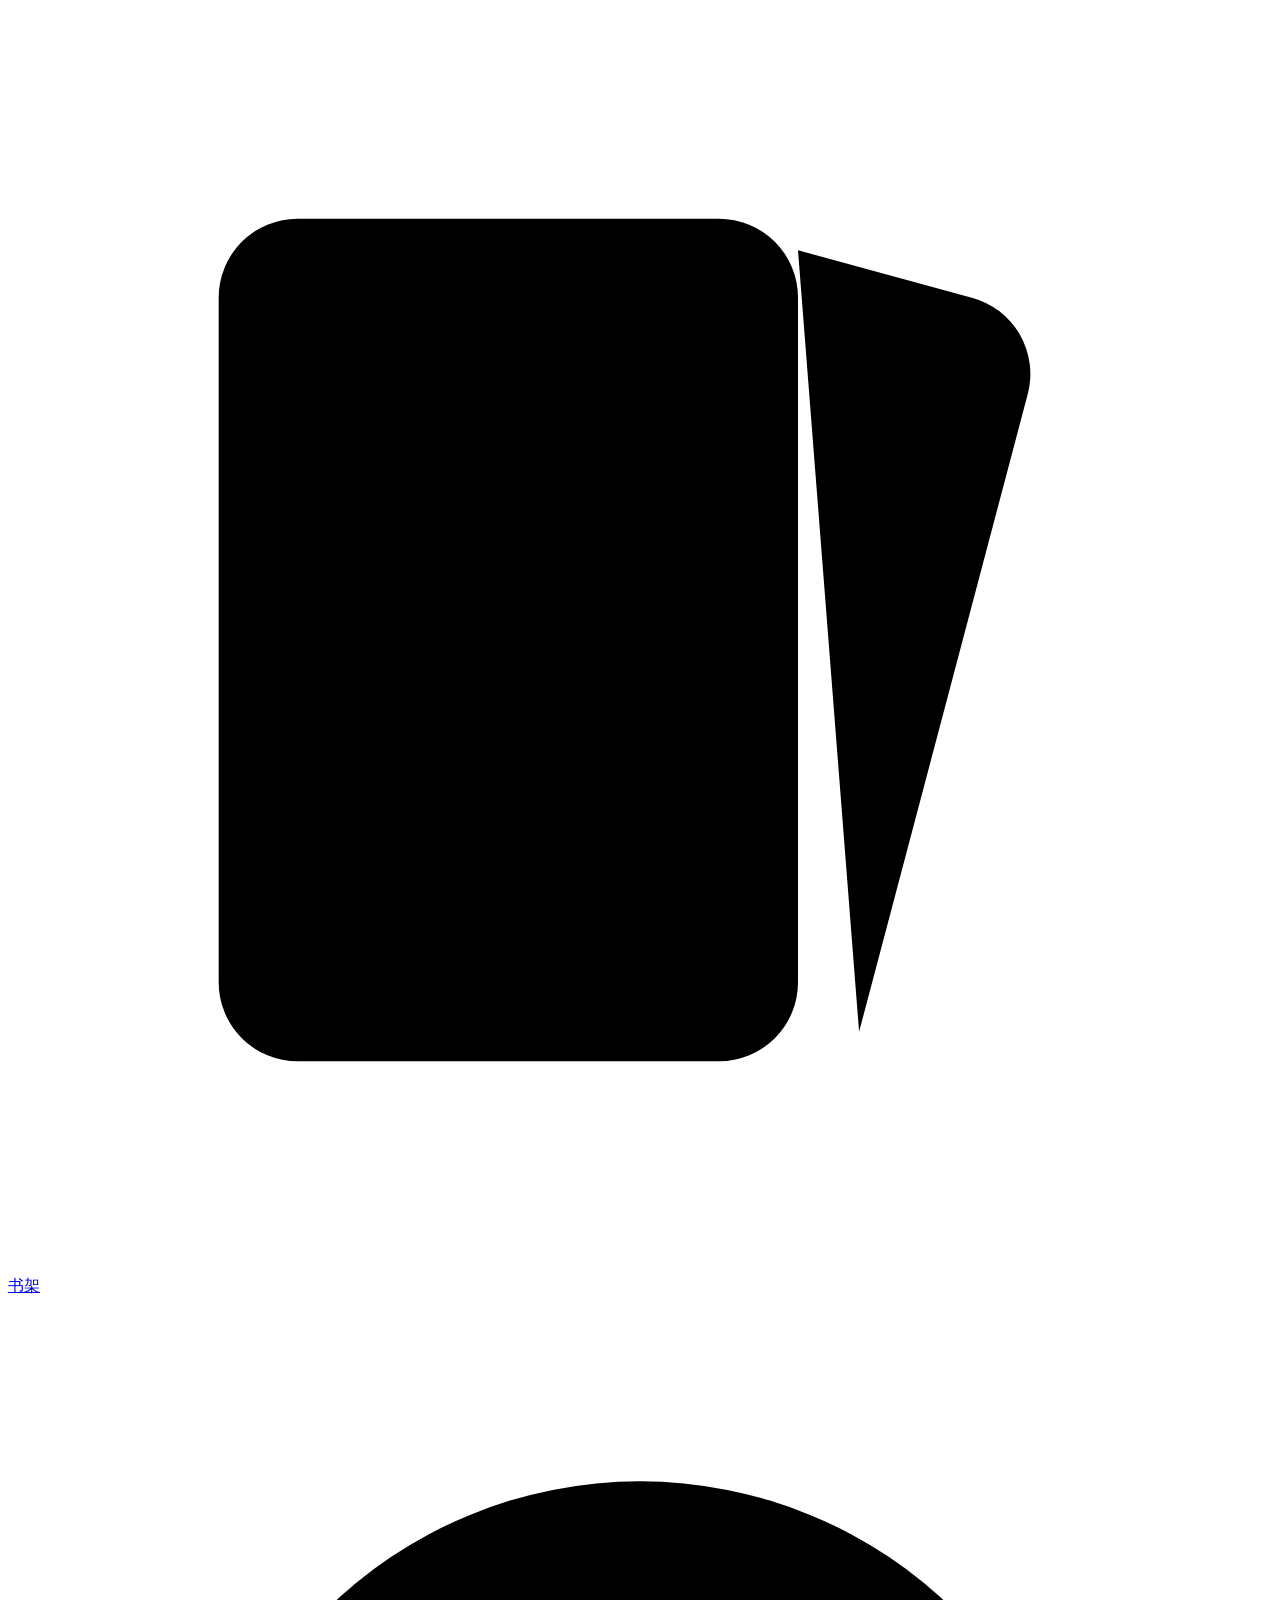
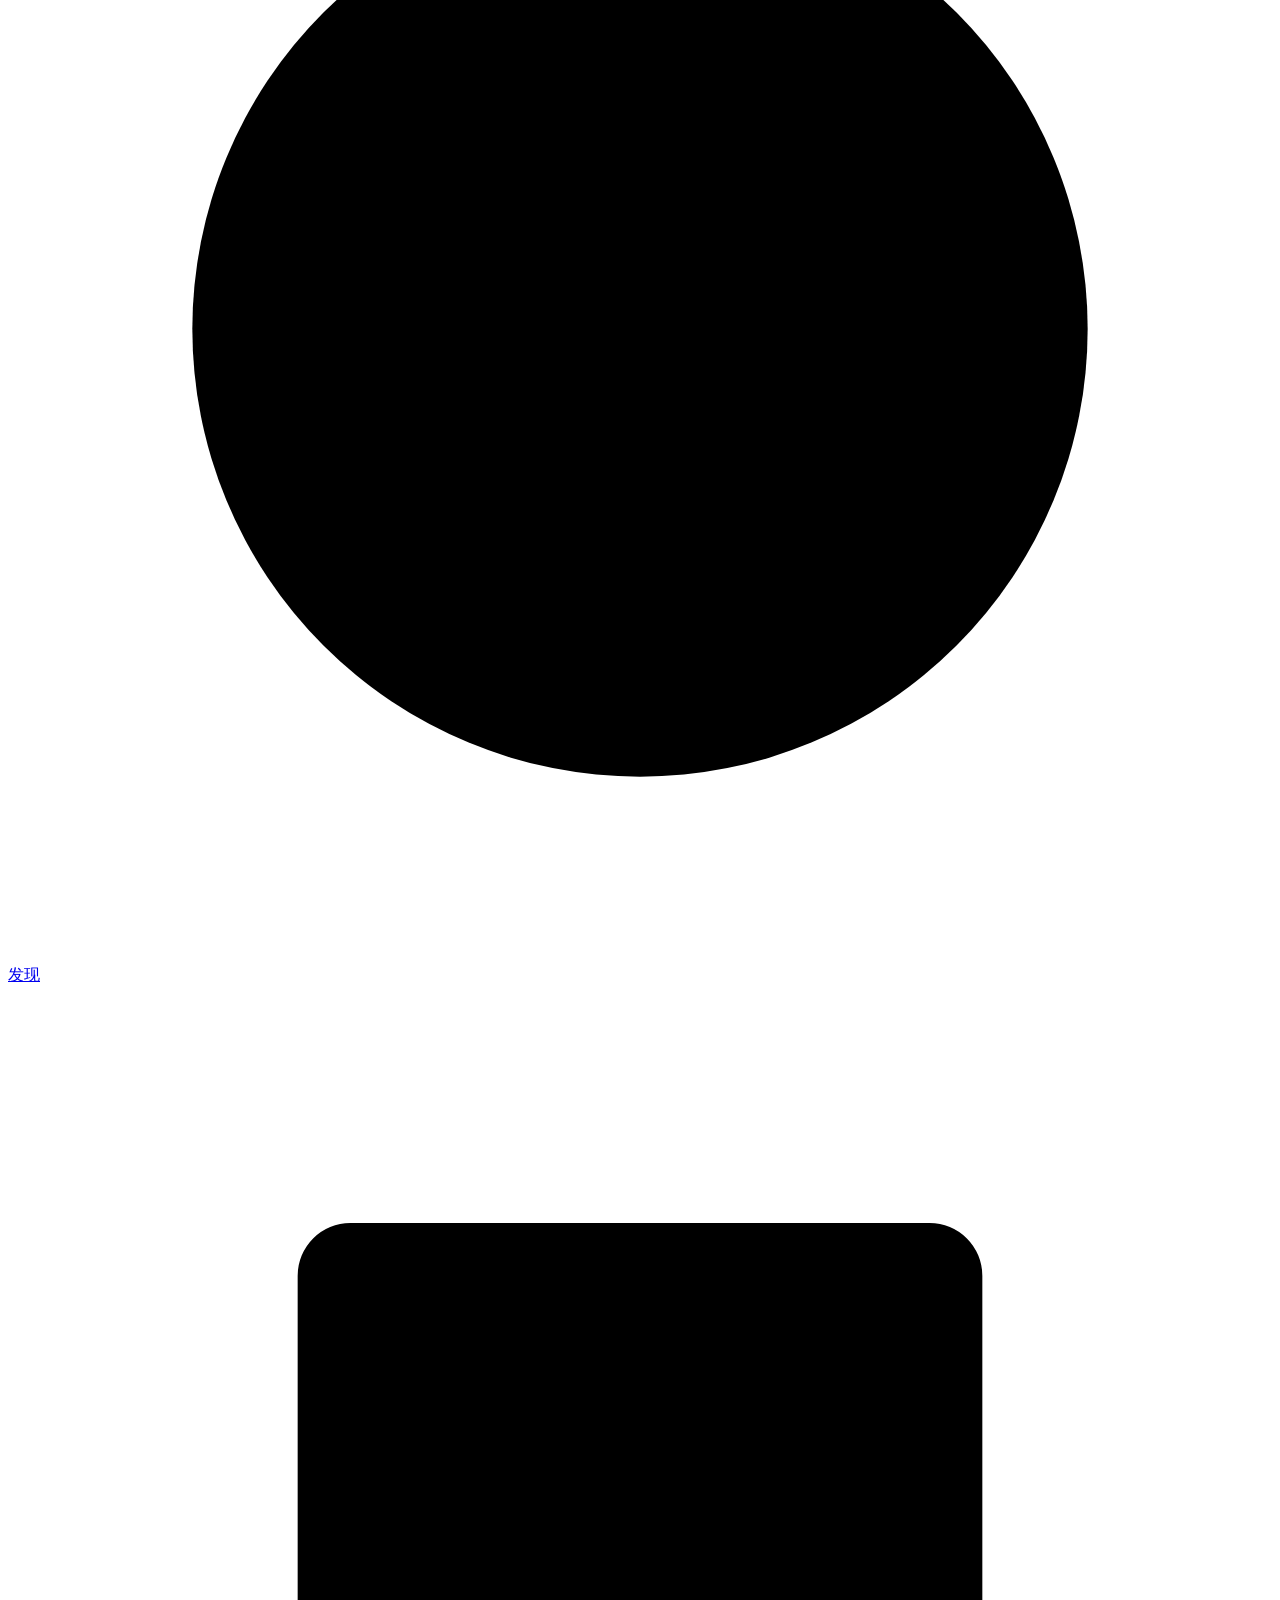
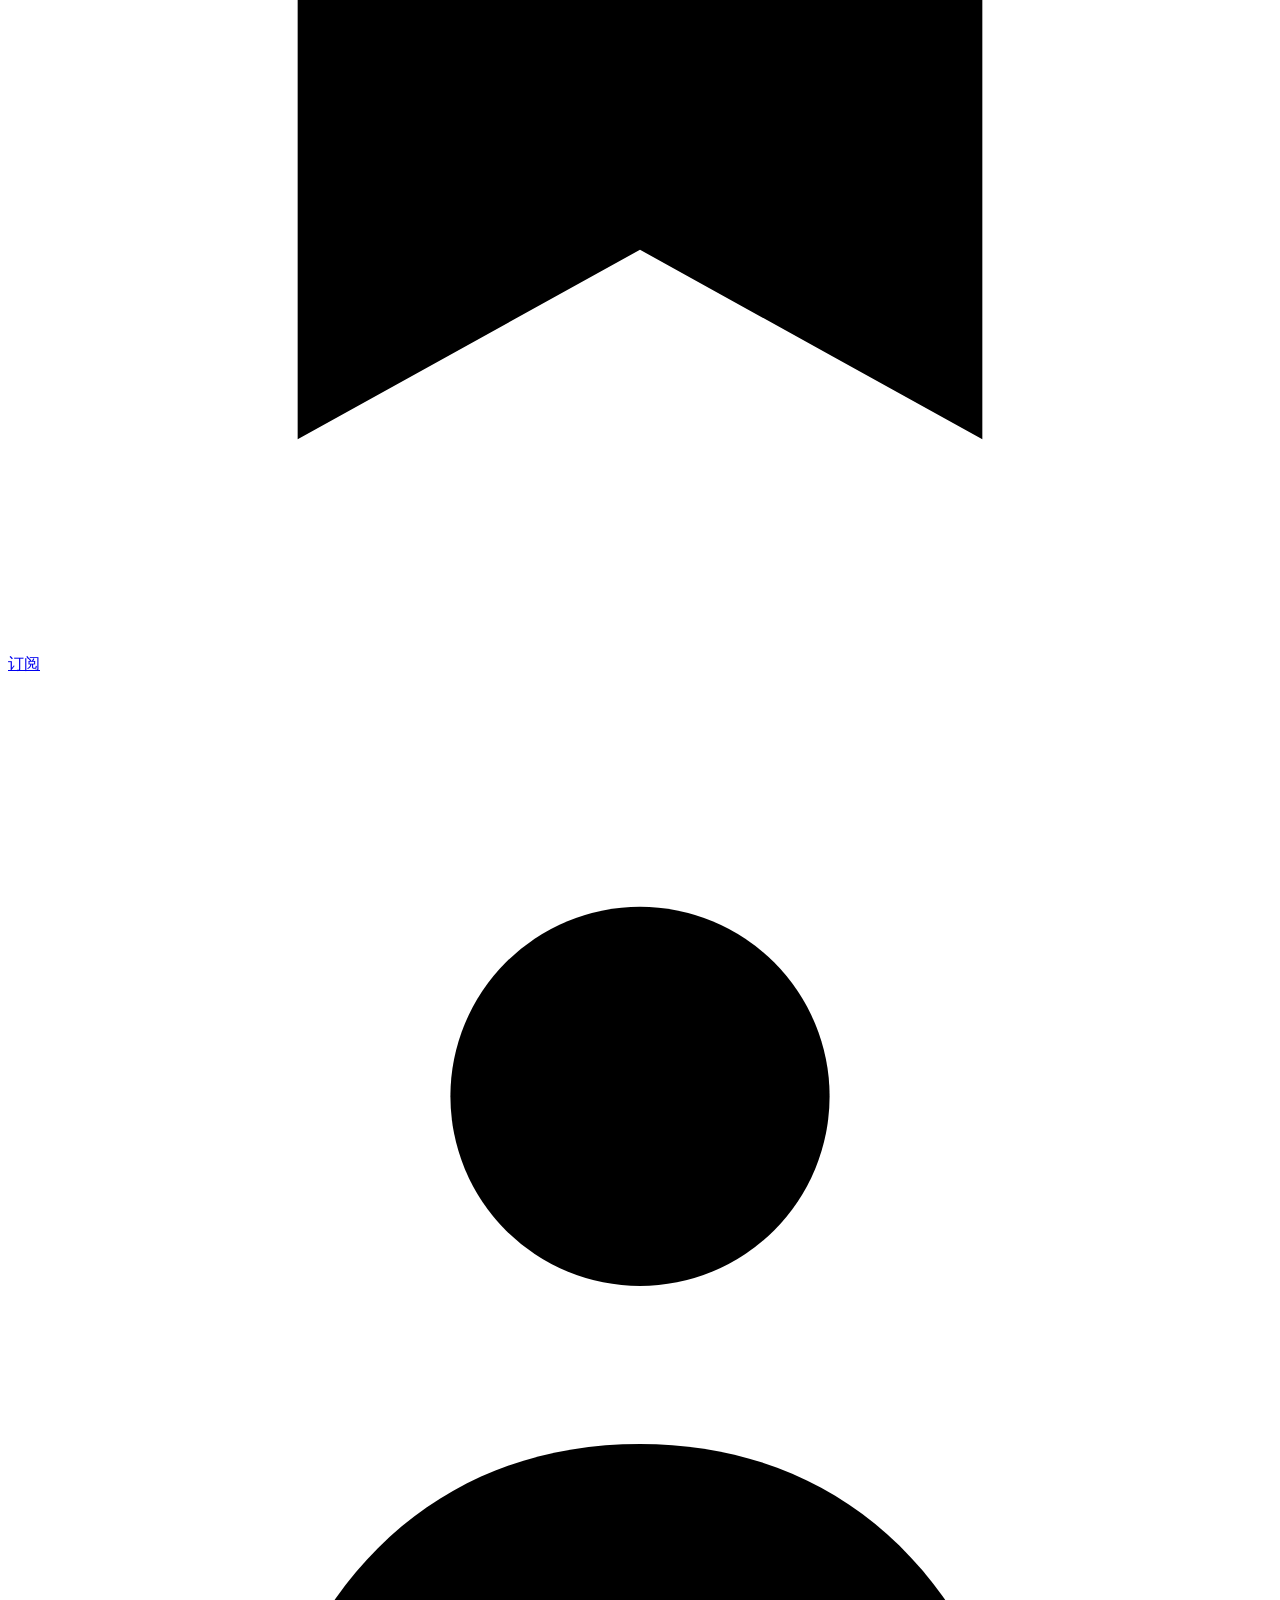
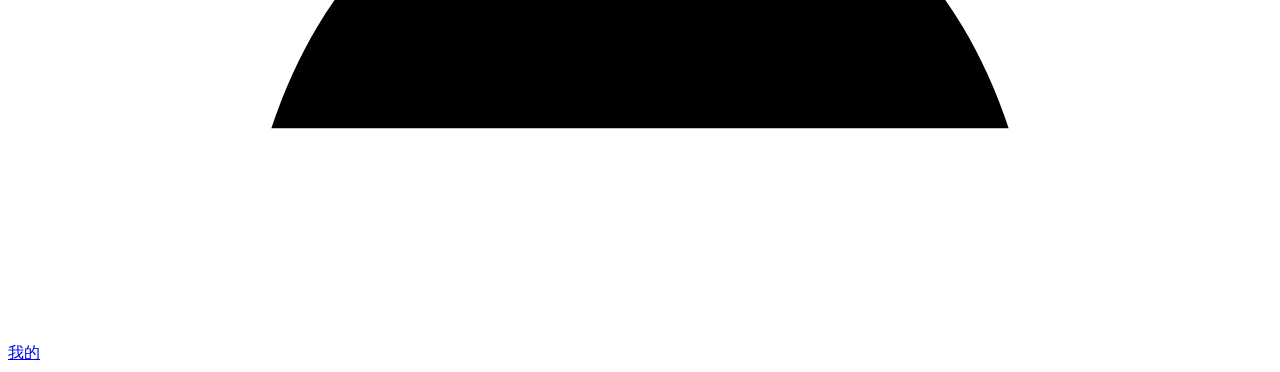
==== web/index.html @ 97b331d2 "iOS 端液态玻璃 UI：书架列表排列+切换按钮、搜索页历史与三点书源、发现页合并排行榜、悬浮玻璃标签栏" ====
<!DOCTYPE html>
<html lang="zh-CN">
<head>
<meta charset="utf-8">
<title>拾光阅读器</title>
<meta name="viewport" content="width=device-width, initial-scale=1, viewport-fit=cover">
<meta name="theme-color" content="#eef2f9">
<link rel="icon" href="/favicon.ico">
<link rel="manifest" href="/manifest.json">
<link rel="apple-touch-icon" href="/icon-256.png">
<link rel="apple-mobile-web-app-capable" content="yes">
<link rel="apple-mobile-web-app-title" content="拾光阅读器">
<link rel="apple-mobile-web-app-status-bar-style" content="default">
<link rel="stylesheet" href="/style.css">
</head>
<body>

<div id="shell">
  <aside class="rail">
    <nav class="nav">
      <a href="#/shelf" data-nav="shelf">
        <svg viewBox="0 0 24 24"><path d="M4 5.5A1.5 1.5 0 0 1 5.5 4H9v16H5.5A1.5 1.5 0 0 1 4 18.5v-13Z"/><path d="M9 4h4.5A1.5 1.5 0 0 1 15 5.5v13a1.5 1.5 0 0 1-1.5 1.5H9"/><path d="M15 4.6l3.3.9a1.5 1.5 0 0 1 1.06 1.84l-3.2 12.1"/></svg>
        <span>书架</span>
      </a>
      <a href="#/discover" data-nav="discover">
        <svg viewBox="0 0 24 24"><circle cx="12" cy="12" r="8.5"/><path d="M15.2 8.8l-1.9 4.5-4.5 1.9 1.9-4.5 4.5-1.9Z"/></svg>
        <span>发现</span>
      </a>
      <a href="#/sub" data-nav="sub">
        <svg viewBox="0 0 24 24"><path d="M6.5 4.5h11a1 1 0 0 1 1 1V20l-6.5-3.6L5.5 20V5.5a1 1 0 0 1 1-1Z"/></svg>
        <span>订阅</span>
      </a>
      <a href="#/mine" data-nav="mine">
        <svg viewBox="0 0 24 24"><circle cx="12" cy="8" r="3.6"/><path d="M5 20c1.2-3.6 3.8-5.4 7-5.4s5.8 1.8 7 5.4"/></svg>
        <span>我的</span>
      </a>
    </nav>
  </aside>

  <main id="view" tabindex="-1"></main>
</div>

<!-- ================= 阅读器 ================= -->
<section id="reader" class="reader" hidden data-rtheme="paper">
  <div class="r-scroll" id="r-scroll">
    <article class="r-article" id="r-article"></article>
    <div class="r-end" id="r-end">
      <button class="btn ghost" id="r-end-prev">上一章</button>
      <button class="btn" id="r-end-next">下一章</button>
    </div>
  </div>

  <!-- 底部中央呼出面板：上一章 / 本章进度 / 下一章 + 目录、设置 -->
  <button class="r-back" id="r-back" title="返回 (Esc)">
    <svg viewBox="0 0 24 24"><path d="M14.5 5.5 8 12l6.5 6.5"/></svg>
  </button>

  <!-- 右上角：加入书架 / 更多菜单 -->
  <button class="r-shelf" id="r-shelf" title="加入书架"></button>
  <button class="r-more" id="r-more" title="更多">
    <svg viewBox="0 0 24 24"><circle cx="12" cy="5.2" r="1.7"/><circle cx="12" cy="12" r="1.7"/><circle cx="12" cy="18.8" r="1.7"/></svg>
  </button>
  <div class="r-menu" id="r-menu" hidden>
    <button id="r-menu-detail">
      <svg viewBox="0 0 24 24"><path d="M4 6h16M4 12h16M4 18h10"/></svg>书籍详情
    </button>
    <button id="r-menu-dl">
      <svg viewBox="0 0 24 24"><path d="M12 4v11m0 0 4-4m-4 4-4-4M5 19h14"/></svg>下载本书
    </button>
  </div>

  <footer class="r-bottom" id="r-bottom">
    <div class="r-panel">
      <div class="rp-row">
        <button class="rb-nav" id="r-prev" title="上一章 (←)">上一章</button>
        <input type="range" id="r-slider" min="0" max="1000" value="0" title="拖动调整本章进度">
        <button class="rb-nav" id="r-next" title="下一章 (→)">下一章</button>
      </div>
      <div class="rp-row icons">
        <button class="rb-btn" id="r-toc-btn" title="目录 (T)">
          <svg viewBox="0 0 24 24"><path d="M4 6h16M4 12h16M4 18h10"/></svg>
        </button>
        <button class="rb-btn" id="r-set-btn" title="阅读设置">
          <span class="aa">Aa</span>
        </button>
      </div>
    </div>
  </footer>

  <!-- 角落状态：左下全书进度 / 右下本章页码 -->
  <div class="r-corner left" id="r-pct">0%</div>
  <div class="r-corner right" id="r-page">1 / 1</div>


  <div class="r-drawer" id="r-drawer" hidden>
    <div class="drawer-head">
      <input id="toc-filter" placeholder="跳转到章节…" autocomplete="off">
      <button class="icon-btn" id="toc-close"><svg viewBox="0 0 24 24"><path d="M6 6l12 12M18 6L6 18"/></svg></button>
    </div>
    <div class="drawer-body" id="toc-list"></div>
  </div>

  <div class="r-set" id="r-set" hidden>
    <div class="set-row">
      <label>字号</label>
      <div class="stepper">
        <button data-fs="-1">A－</button><span id="fs-val">19</span><button data-fs="1">A＋</button>
      </div>
    </div>
    <div class="set-row">
      <label>行距</label>
      <input type="range" id="set-lh" min="150" max="260" step="5">
    </div>
    <div class="set-row">
      <label>页宽</label>
      <input type="range" id="set-w" min="520" max="1000" step="20">
    </div>
    <div class="set-row">
      <label>字体</label>
      <div class="seg" id="set-font">
        <button data-font="serif">宋体</button>
        <button data-font="kai">楷体</button>
        <button data-font="sans">黑体</button>
      </div>
    </div>
    <div class="set-row">
      <label>主题</label>
      <div class="swatches" id="set-theme">
        <button data-theme="paper" title="纸黄"></button>
        <button data-theme="white" title="素白"></button>
        <button data-theme="green" title="护眼"></button>
        <button data-theme="night" title="夜间"></button>
      </div>
    </div>
  </div>
</section>

<div id="toast" class="toast" hidden></div>
<div id="loading" class="loading" hidden><div class="spinner"></div></div>

<script src="/app.js"></script>
</body>
</html>
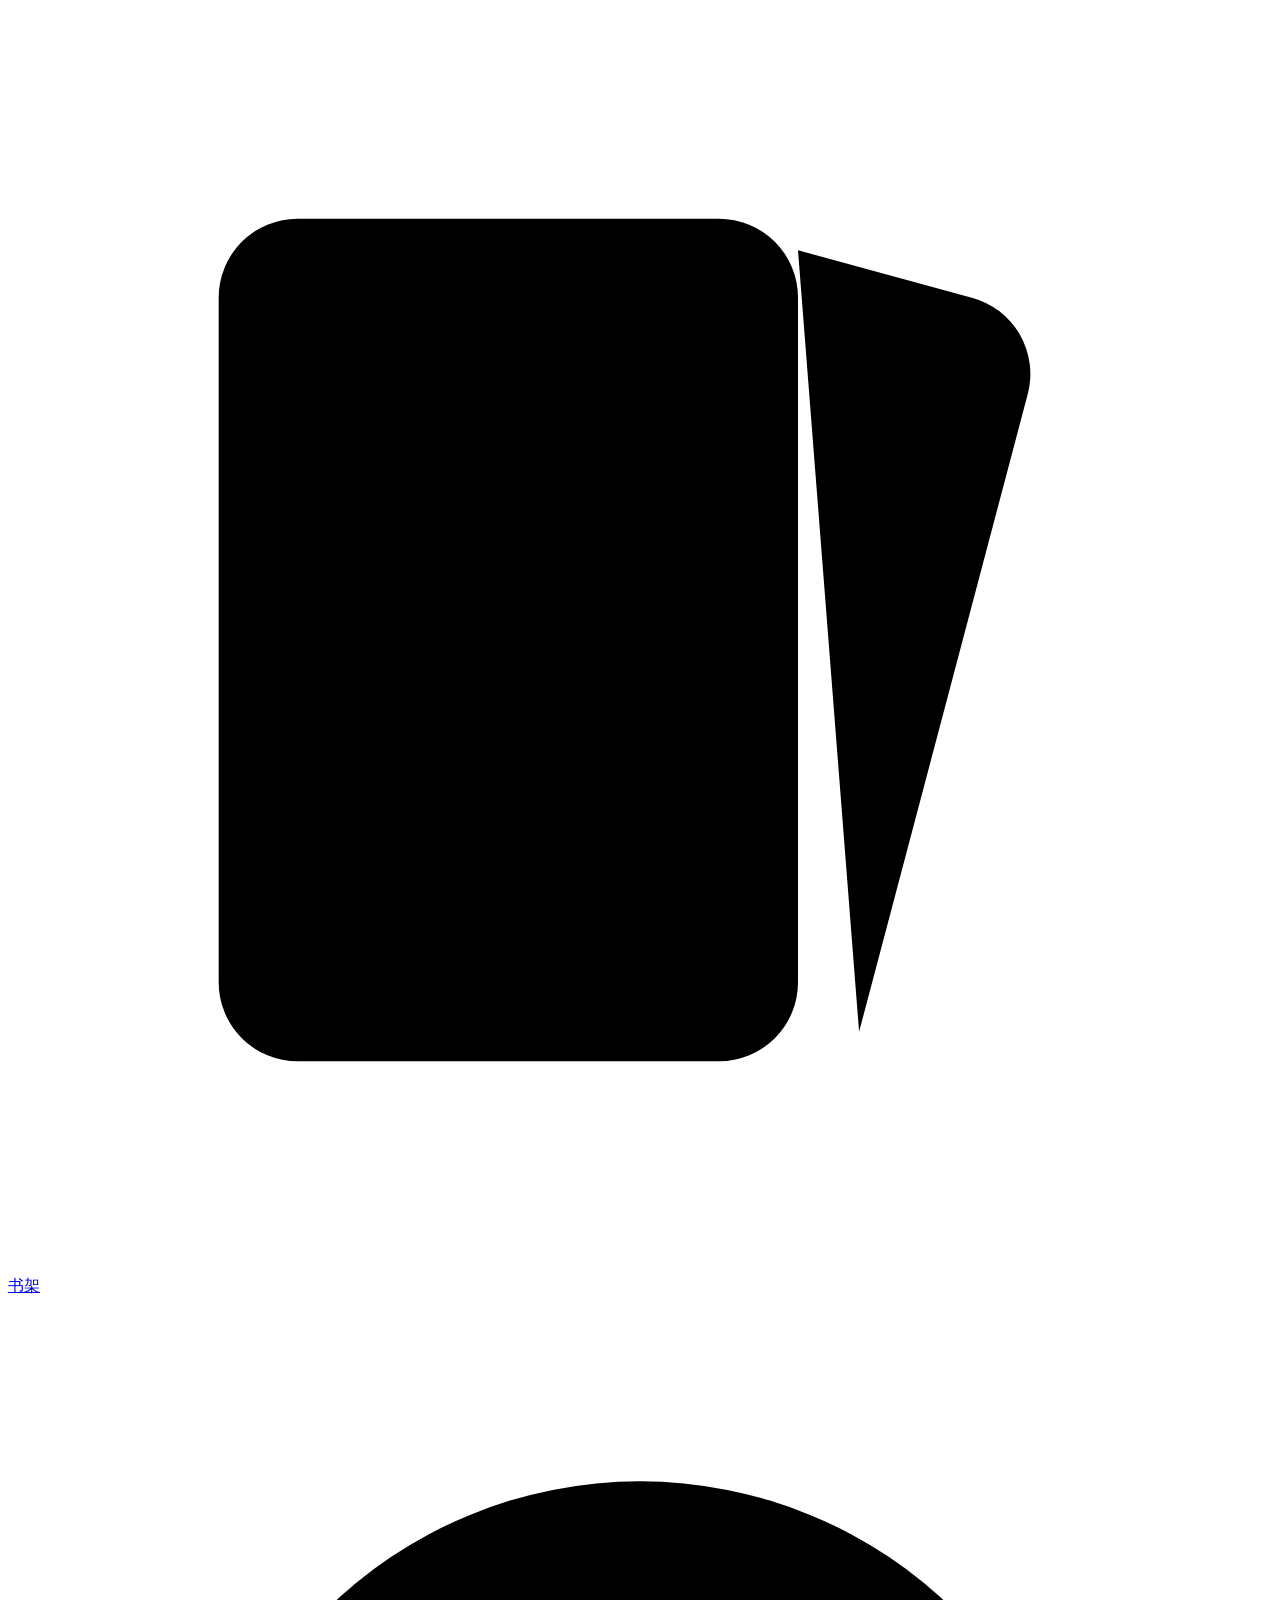
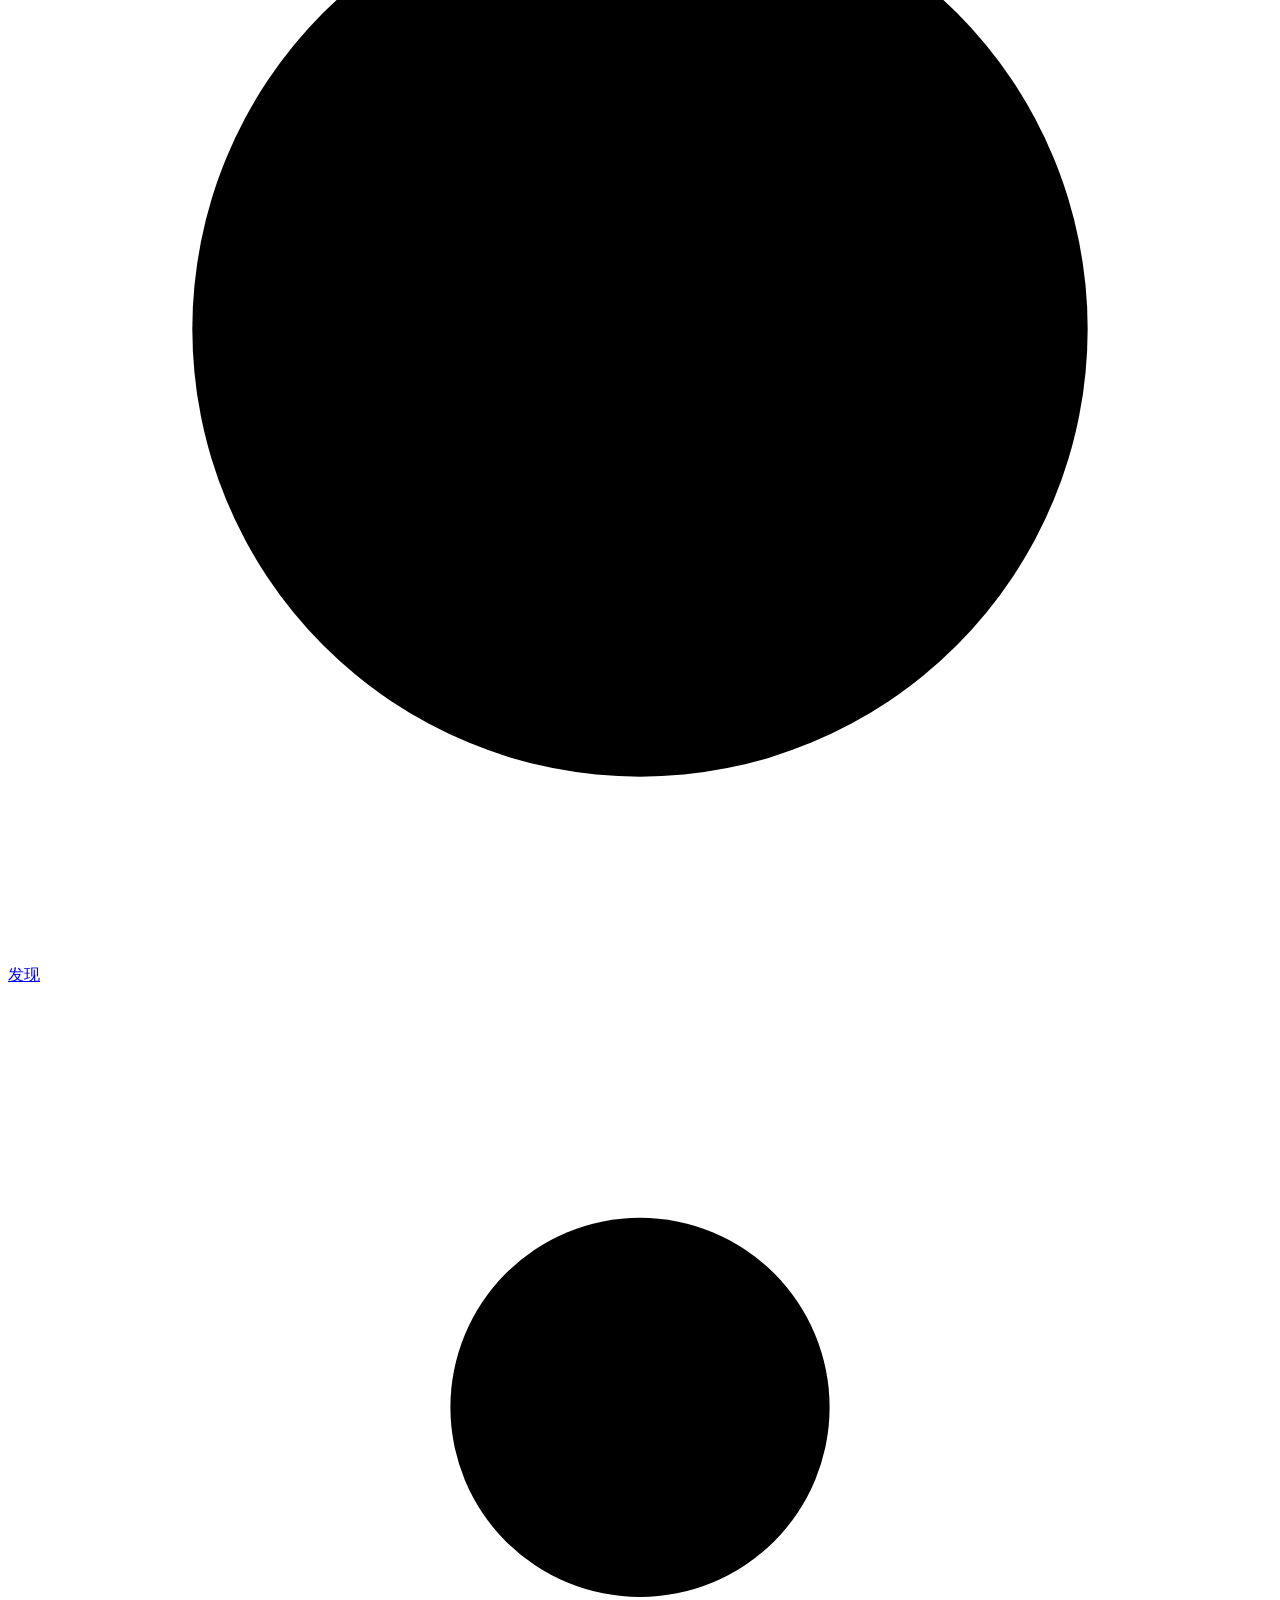
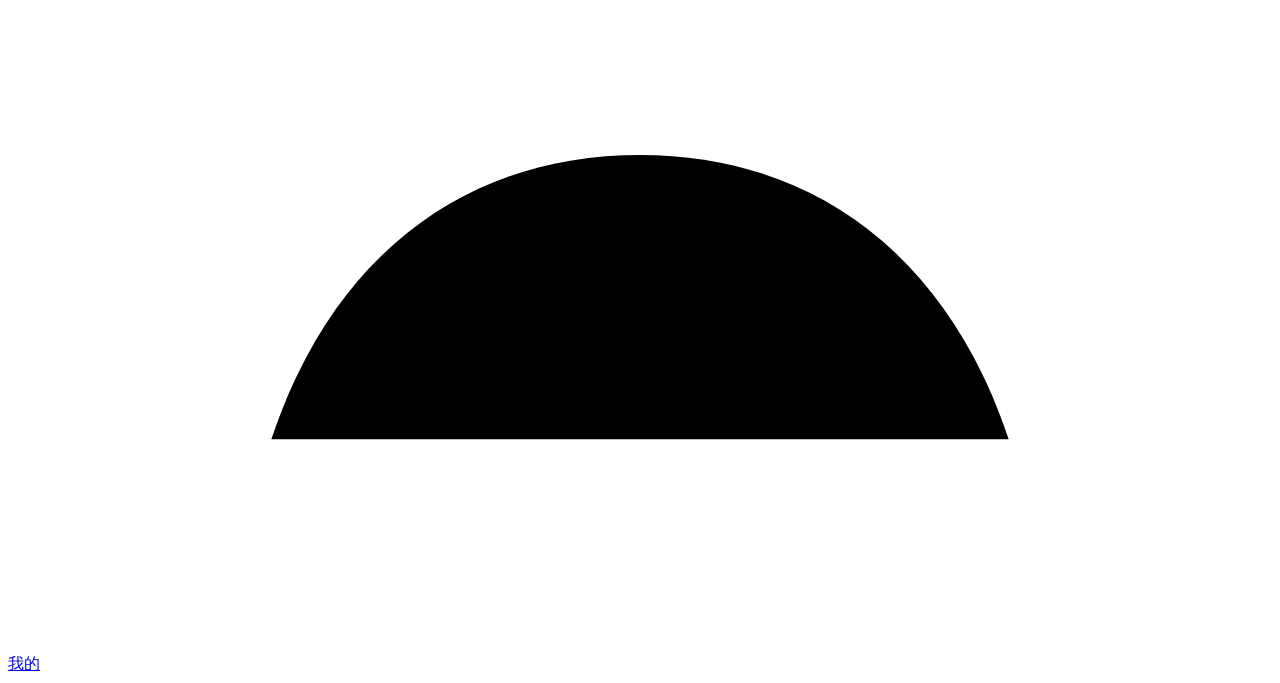
==== commit 1e162e26: "书架：管理模式勾选圈移到卡片右下角；移除订阅页与底部订阅入口" ====
--- a/web/index.html
+++ b/web/index.html
@@ -25,10 +25,6 @@
       <a href="#/discover" data-nav="discover">
         <svg viewBox="0 0 24 24"><circle cx="12" cy="12" r="8.5"/><path d="M15.2 8.8l-1.9 4.5-4.5 1.9 1.9-4.5 4.5-1.9Z"/></svg>
         <span>发现</span>
-      </a>
-      <a href="#/sub" data-nav="sub">
-        <svg viewBox="0 0 24 24"><path d="M6.5 4.5h11a1 1 0 0 1 1 1V20l-6.5-3.6L5.5 20V5.5a1 1 0 0 1 1-1Z"/></svg>
-        <span>订阅</span>
       </a>
       <a href="#/mine" data-nav="mine">
         <svg viewBox="0 0 24 24"><circle cx="12" cy="8" r="3.6"/><path d="M5 20c1.2-3.6 3.8-5.4 7-5.4s5.8 1.8 7 5.4"/></svg>
